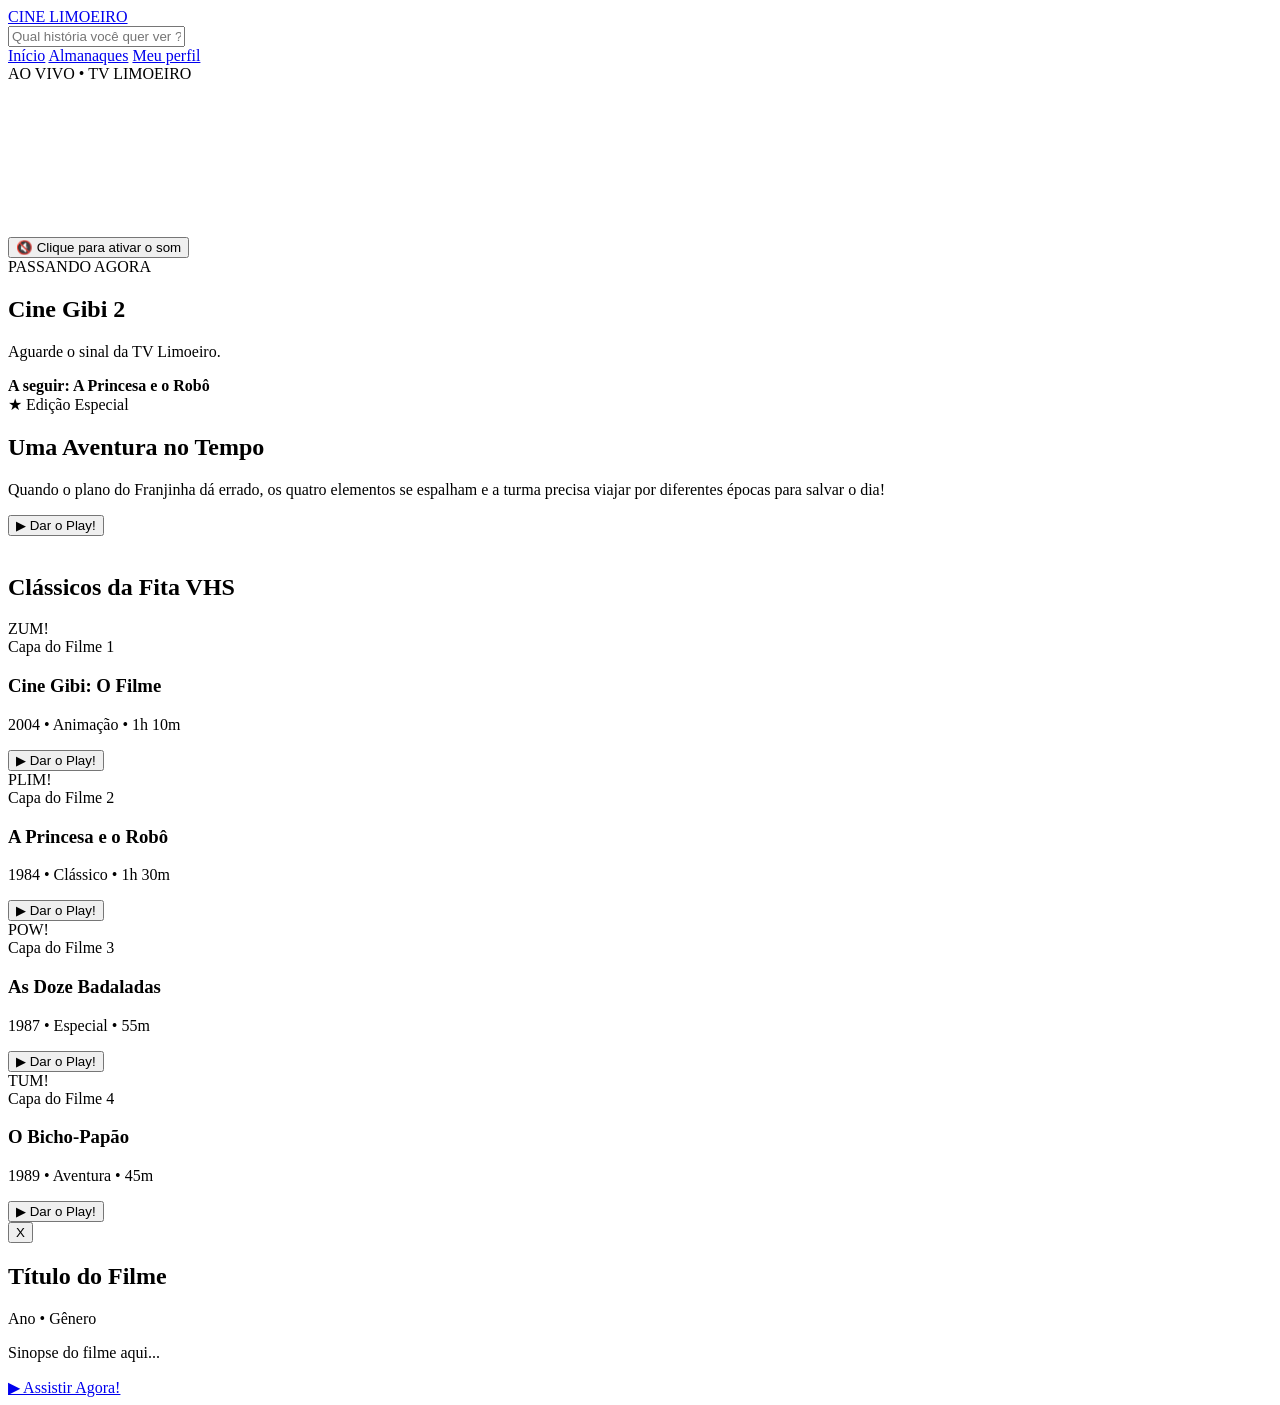
==== Cine Limoeiro.html @ 9ee1d51f "atualização" ====
<!DOCTYPE html>
<html lang="pt-BR">
<head>
  <meta charset="UTF-8">
  <meta name="viewport" content="width=device-width, initial-scale=1.0">
  <title>CINE LIMOEIRO</title>
  
  <!-- Fontes estilo quadrinhos -->
  <link rel="preconnect" href="https://googleapis.com">
  <link rel="preconnect" href="https://gstatic.com" crossorigin>
  <link href="https://googleapis.com/css2?family=Bangers&family=Fredoka:wght@400;600;700&display=swap" rel="stylesheet">
  
  <!-- Arquivos CSS -->
  <link rel="stylesheet" href="Cine Limoeiro.css">
  <link rel="stylesheet" href="Cine Limoeiro.css">
</head>
<body>

  <header>
    <a href="#" class="logo">CINE LIMOEIRO</a>
    
    <div class="busca-box">
      <input type="text" id="campoBusca" placeholder="Qual história você quer ver ?">
    </div>

    <nav>
      <a href="index.html">Início</a>
      <a href="#">Almanaques</a>
      <a href="meu perfil.html">Meu perfil</a>
      </nav>

  </header>

    <section class="secao-ao-vivo">
  <div class="card-canal-vivo">
    
    <!-- Cabeçalho do Canal -->
    <div class="canal-topo">
      <div class="badge-ao-vivo">
        <span class="ponto-vermelho"></span> AO VIVO • TV LIMOEIRO
      </div>
    </div>

    <!-- Área Principal (Player + Grade) -->
    <div class="canal-conteudo">
      <div class="player-container">
        <!-- Vídeo sem controles tradicionais para parecer TV ao vivo -->
        <video id="tv-stream" autoplay muted playsinline></video>
        <div class="player-container">
</div>
        <!-- Botão para ativar o som (navegadores bloqueiam som automático) -->
        <button id="btn-som" class="btn-som-tv">🔇 Clique para ativar o som</button>
      </div>

      <!-- Informações do que está passando -->
      <div class="canal-info">
        <span class="tag-programa">PASSANDO AGORA</span>
        <h2 id="titulo-desenho">Cine Gibi 2</h2>
        <p id="descricao-desenho">Aguarde o sinal da TV Limoeiro.</p>
        
        <div class="proximo-programa">
          <strong>A seguir: A Princesa e o Robô </strong> <span id="proximo-titulo"></span>
        </div>
      </div>
    </div>

  </div>
</section>

  <main class="container">
    <!-- Destaque Principal -->
    <section class="destaque-quadro">
      <div class="destaque-info">
        <span class="etiqueta-gibi">★ Edição Especial</span>
        <h1>Uma Aventura no Tempo</h1>
        <p>Quando o plano do Franjinha dá errado, os quatro elementos se espalham e a turma precisa viajar por diferentes épocas para salvar o dia!</p>
        <button class="btn-play" onclick="abrirModal('Uma Aventura no Tempo', '2004 • Animação • 1h 20m', 'A máquina do tempo do Franjinha sofre um acidente e espalha os elementos Fogo, Água, Terra e Ar. Mônica, Cebolinha, Cascão e Magali precisam recuperá-los!')">▶ Dar o Play!</button>
      </div>
      <div class="destaque-imagem">
       <img src="" alt="">
      </div>
    </section>

    <!-- Fileira 1 -->
    <h2 class="categoria-titulo">Clássicos da Fita VHS</h2>
    
    <div class="grade-filmes" id="listaFilmes">
      <!-- Card 1 -->
      <article class="card-filme" data-titulo="Cine Gibi: O Filme">
        <span class="onomatopeia">ZUM!</span>
        <div class="capa-placeholder">Capa do Filme 1</div>
        <div class="card-conteudo">
          <h3>Cine Gibi: O Filme</h3>
          <p>2004 • Animação • 1h 10m</p>
          <button class="btn-play" onclick="abrirModal('Cine Gibi: O Filme', '2004 • Animação • 1h 10m', 'Franjinha inventa um projetor gigante que transforma revistas em quadrinhos em filmes na telona!')">▶ Dar o Play!</button>
        </div>
      </article>

      <!-- Card 2 -->
      <article class="card-filme" data-titulo="A Princesa e o Robô">
        <span class="onomatopeia">PLIM!</span>
        <div class="capa-placeholder">Capa do Filme 2</div>
        <div class="card-conteudo">
          <h3>A Princesa e o Robô</h3>
          <p>1984 • Clássico • 1h 30m</p>
          <button class="btn-play" onclick="abrirModal('A Princesa e o Robô', '1984 • Clássico • 1h 30m', 'No espaço sideral, o robôzinho Rodolfo se apaixona pela Princesa Mimi e precisa enfrentar o vilão Lorde Coelhão.')">▶ Dar o Play!</button>
        </div>
      </article>

      <!-- Card 3 -->
      <article class="card-filme" data-titulo="As Doze Badaladas">
        <span class="onomatopeia">POW!</span>
        <div class="capa-placeholder">Capa do Filme 3</div>
        <div class="card-conteudo">
          <h3>As Doze Badaladas</h3>
          <p>1987 • Especial • 55m</p>
          <button class="btn-play" onclick="abrirModal('As Doze Badaladas', '1987 • Especial • 55m', 'Uma versão super divertida da história da Cinderela estrelada pela turma do Bairro do Limoeiro.')">▶ Dar o Play!</button>
        </div>
      </article>

      <!-- Card 4 -->
      <article class="card-filme" data-titulo="O Bicho-Papão">
        <span class="onomatopeia">TUM!</span>
        <div class="capa-placeholder">Capa do Filme 4</div>
        <div class="card-conteudo">
          <h3>O Bicho-Papão</h3>
          <p>1989 • Aventura • 45m</p>
          <button class="btn-play" onclick="abrirModal('O Bicho-Papão', '1989 • Aventura • 45m', 'Histórias clássicas de sustos engraçados com o Penadinho, Frank e toda a turma do cemitério.')">▶ Dar o Play!</button>
        </div>
      </article>
    </div>

    <p id="mensagemVazia" class="mensagem-vazia" style="display: none;">
      Ops! Parece que o Cebolinha escondeu esse filme... Tente buscar outro nome!
    </p>
  </main>

  <!-- Modal Estilo Balão de HQ -->
  <div id="modalGibi" class="modal-fundo">
    <div class="modal-balao">
      <button class="btn-fechar" onclick="fecharModal()">X</button>
      <h2 id="modalTitulo">Título do Filme</h2>
      <span id="modalInfo" class="etiqueta-gibi">Ano • Gênero</span>
      <p id="modalSinopse">Sinopse do filme aqui...</p>
      <a href="#" class="btn-play">▶ Assistir Agora!</a>
    </div>
  </div>

  <!-- Arquivo JavaScript -->
  <script src="script.js"></script>
</body>
</html>
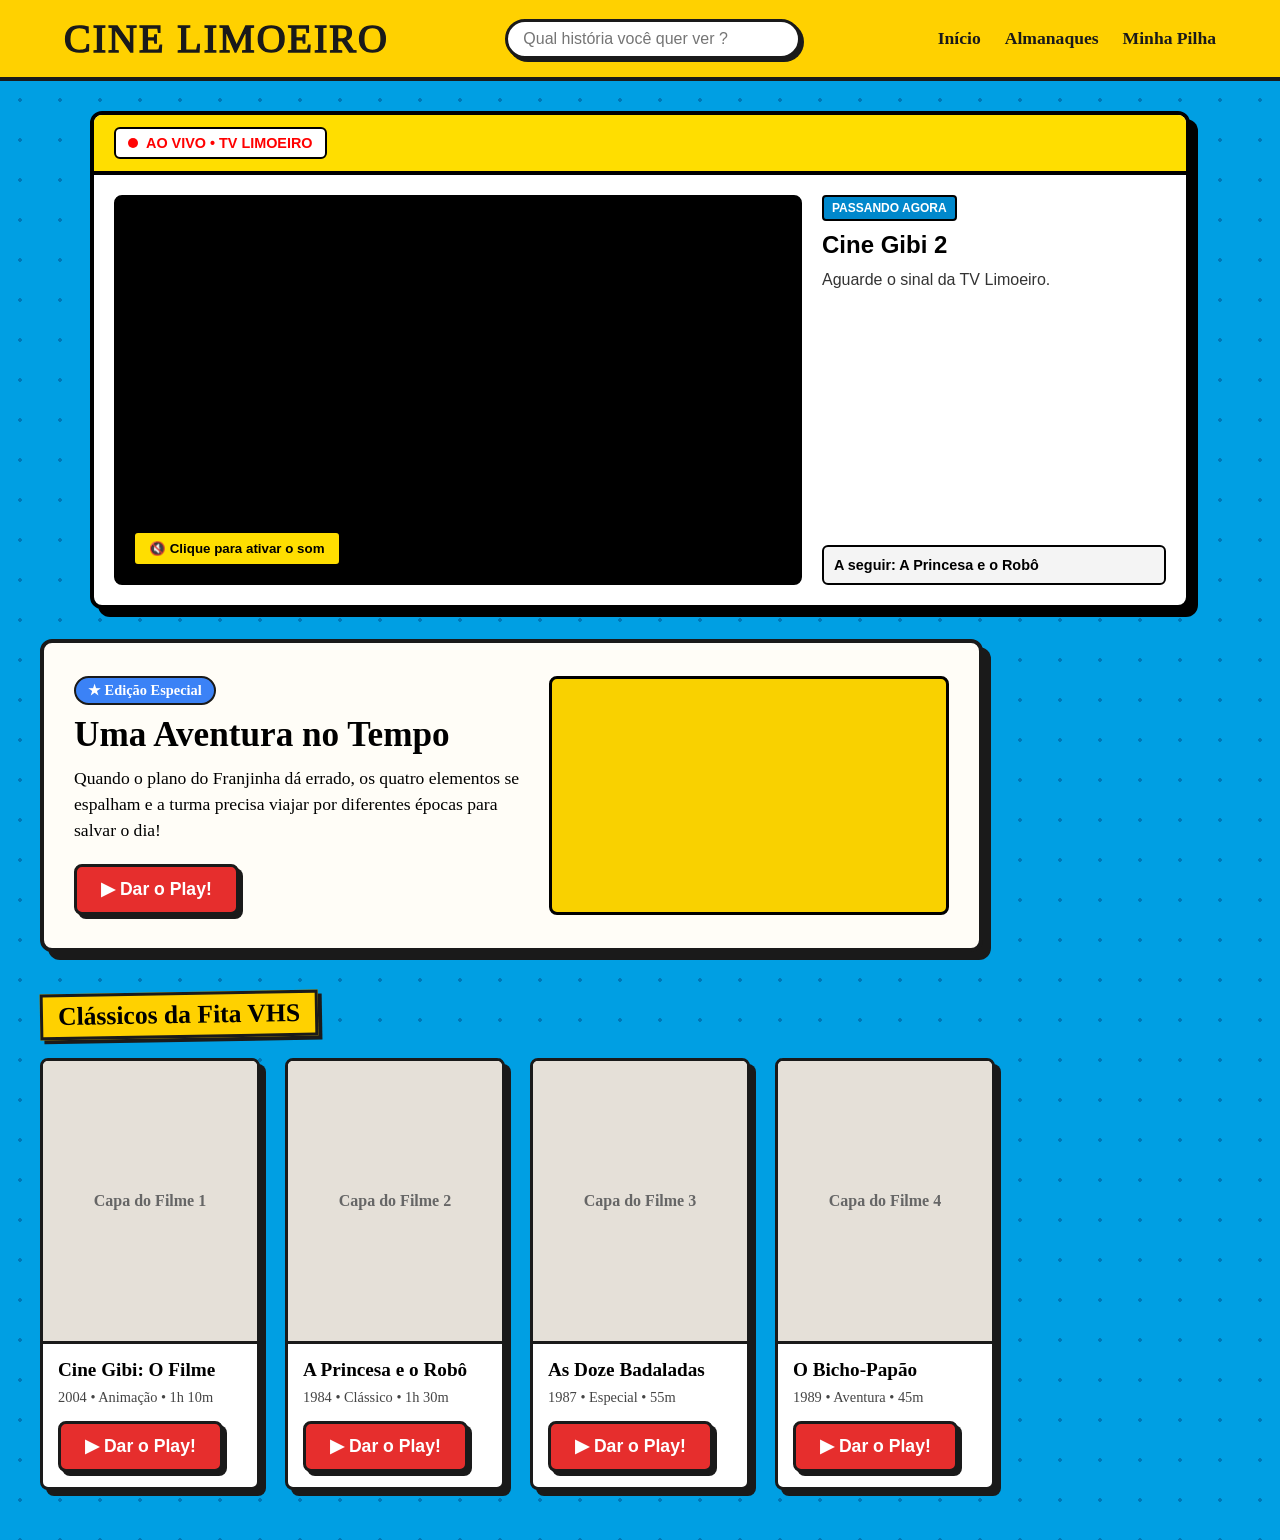
==== commit 536bc9a2: "first commit" ====
--- a/Cine Limoeiro.html
+++ b/Cine Limoeiro.html
@@ -26,7 +26,7 @@
     <nav>
       <a href="index.html">Início</a>
       <a href="#">Almanaques</a>
-      <a href="meu perfil.html">Meu perfil</a>
+      <a href="#">Minha Pilha</a>
       </nav>
 
   </header>
--- a/Cine Limoeiro.css
+++ b/Cine Limoeiro.css
@@ -0,0 +1,562 @@
+:root {
+  --papel-gibi: #FAF6EB;
+  --vermelho-monica: #E62E2D;
+  --amarelo-magali: #FFD100;
+  --azul-sansao: #3B82F6;
+  --preto-tinta: #1A1A1A;
+    --azul-bidu: #009FE3;
+}
+
+* {
+ 
+  margin: 0;
+  
+}
+
+body {
+    background-color: var(--azul-bidu);;
+    background-image: radial-gradient(#0077B6 2px, transparent 2px);
+    background-size: 40px 40px;
+  font-family: 'comic sans MS', black;
+  padding-bottom: 50px;
+}
+
+/* Cabeçalho */
+header {
+  background-color: var(--amarelo-magali);
+  border-bottom: 4px solid var(--preto-tinta);
+  padding: 15px 5%;
+  display: flex;
+  justify-content: space-between;
+  align-items: center;
+  gap: 15px;
+}
+
+.logo {
+  font-family:'Comic Sans MS',black ;
+  font-size: 2.5rem;
+  color: var(--preto-tinta);
+  letter-spacing: 2px;
+  -webkit-text-stroke: 1.5px var(--preto-tinta);
+  text-decoration: none;
+}
+
+.busca-box input {
+  padding: 8px 15px;
+  border: 3px solid var(--preto-tinta);
+  border-radius: 20px;
+  font-family: 'Fredoka', sans-serif;
+  font-size: 1rem;
+  width: 260px;
+  box-shadow: 3px 3px 0px var(--preto-tinta);
+  outline: none;
+}
+
+nav a {
+  text-decoration: none;
+  color: var(--preto-tinta);
+  font-weight: 700;
+  margin-left: 20px;
+  font-size: 1.1rem;
+}
+
+nav a:hover {
+  text-decoration: underline wavy var(--vermelho-monica);
+}
+
+/* Container Principal */
+.container {
+  max-width: 1200px;
+  margin: 0 auto;
+  padding: 0 20px;
+}
+
+/* Banner Destaque */
+.destaque-quadro {
+  width: 875px;
+  height: 245px;
+  display: flex;
+  margin-top: 30px;
+  background-color: #FFFDF7;
+  border: 4px solid var(--preto-tinta);
+  box-shadow: 8px 8px 0px var(--preto-tinta);
+  border-radius: 12px;
+  padding: 30px;
+  display: flex;
+  align-items: center;
+  justify-content: center;
+  overflow: hidden;
+  gap: 30px;
+}
+
+.destaque-info {
+  flex: 1;
+}
+
+.destaque-imagem {
+  width: 95px;                /* Largura da caixa amarela */
+  height: 75px;               /* Altura da caixa amarela */
+  max-width: 45%;    /* Impede que a foto ultrapasse o quadro */
+  max-height: 95%;   /* Impede que a foto ultrapasse a altura */
+  margin: 0 auto;              /* Centraliza o card na tela */
+  background-color: #f9d100; /* Mesmo tom de amarelo do fundo da foto */
+  border: 3px solid #000000; /* Borda preta igual ao seu desenho */
+  border-radius: 8px;          /* Cantos levemente arredondados */
+  overflow: hidden;            /* Garante que nada saia para fora da borda */
+  display: flex;
+  align-items: center;         /* Centraliza na vertical */
+  justify-content: center;     /* Centraliza na horizontal */
+  width: 100%;
+  height: 100%;
+  object-fit: contain;         /* Ajusta a foto inteira dentro da caixa sem cortar */
+}
+
+.etiqueta-gibi {
+  display: inline-block;
+  background-color: var(--azul-sansao);
+  color: white;
+  font-weight: 700;
+  padding: 4px 12px;
+  border: 2px solid var(--preto-tinta);
+  border-radius: 20px;
+  font-size: 0.9rem;
+  margin-bottom: 10px;
+}
+
+.destaque-info h1 {
+  font-size: 2.2rem;
+  margin-bottom: 10px;
+}
+
+.destaque-info p {
+  font-size: 1.1rem;
+  line-height: 1.5;
+  margin-bottom: 20px;
+}
+
+/* Botões Estilo Gibi */
+.btn-play {
+  display: inline-block;
+  background-color: var(--vermelho-monica);
+  color: white;
+  font-family: 'Fredoka', sans-serif;
+  font-weight: 700;
+  font-size: 1.1rem;
+  padding: 12px 24px;
+  border: 3px solid var(--preto-tinta);
+  border-radius: 8px;
+  box-shadow: 4px 4px 0px var(--preto-tinta);
+  text-decoration: none;
+  cursor: pointer;
+  transition: transform 0.1s ease;
+}
+
+.btn-play:hover {
+  transform: translate(-2px, -2px);
+  box-shadow: 6px 6px 0px var(--preto-tinta);
+}
+
+.btn-play:active {
+  transform: translate(2px, 2px);
+  box-shadow: 2px 2px 0px var(--preto-tinta);
+}
+
+/* Títulos das Categorias */
+.categoria-titulo {
+  font-size: 1.6rem;
+  margin: 40px 0 20px 0;
+  display: inline-block;
+  background-color: var(--amarelo-magali);
+  padding: 5px 15px;
+  border: 3px solid var(--preto-tinta);
+  box-shadow: 4px 4px 0px var(--preto-tinta);
+  transform: rotate(-1deg);
+}
+
+/* Grade de Filmes */
+.grade-filmes {
+  display: grid;
+  grid-template-columns: repeat(auto-fill, minmax(220px, 1fr));
+  gap: 25px;
+}
+
+.card-filme {
+  background-color: white;
+  border: 3px solid var(--preto-tinta);
+  box-shadow: 6px 6px 0px var(--preto-tinta);
+  border-radius: 8px;
+  overflow: hidden;
+  position: relative;
+  transition: transform 0.2s ease;
+}
+
+.card-filme:hover {
+  transform: translateY(-6px) rotate(1deg);
+}
+
+.onomatopeia {
+  position: absolute;
+  top: 10px;
+  right: 10px;
+  background-color: var(--amarelo-magali);
+  color: var(--vermelho-monica);
+  font-family: 'Bangers', cursive;
+  font-size: 1.3rem;
+  padding: 2px 10px;
+  border: 2px solid var(--preto-tinta);
+  border-radius: 50%;
+  transform: rotate(12deg) scale(0);
+  transition: transform 0.2s cubic-bezier(0.175, 0.885, 0.32, 1.275);
+  z-index: 2;
+}
+
+.card-filme:hover .onomatopeia {
+  transform: rotate(12deg) scale(1);
+}
+
+.capa-placeholder {
+  width: 100%;
+  height: 280px;
+  background-color: #E5E0D8;
+  border-bottom: 3px solid var(--preto-tinta);
+  display: flex;
+  align-items: center;
+  justify-content: center;
+  font-weight: 700;
+  color: #666;
+}
+
+.capa-placeholder img {
+  width: 100%;
+  height: 100%;
+  object-fit: cover;
+}
+
+.card-conteudo {
+  padding: 15px;
+}
+
+.card-conteudo h3 {
+  font-size: 1.2rem;
+  margin-bottom: 8px;
+}
+
+.card-conteudo p {
+  font-size: 0.9rem;
+  color: #444;
+  margin-bottom: 15px;
+}
+
+.btn-card {
+  width: 100%;
+  background-color: var(--vermelho-monica);
+  color: white;
+  font-family: 'Fredoka', sans-serif;
+  font-weight: 700;
+  padding: 8px;
+  border: 2px solid var(--preto-tinta);
+  border-radius: 6px;
+  cursor: pointer;
+  font-size: 0.95rem;
+}
+
+.btn-card:hover {
+  background-color: #000000;
+}
+
+.mensagem-vazia {
+  text-align: center;
+  font-size: 1.2rem;
+  font-weight: 600;
+  margin-top: 30px;
+  padding: 20px;
+  background: white;
+  border: 3px dashed var(--preto-tinta);
+  border-radius: 10px;
+}
+
+/* Modal (Janela Pop-up) */
+.modal-fundo {
+  display: none;
+  position: fixed;
+  top: 0;
+  left: 0;
+  width: 100%;
+  height: 100%;
+  background-color: rgba(0, 0, 0, 0.7);
+  z-index: 10;
+  align-items: center;
+  justify-content: center;
+  padding: 20px;
+}
+
+.modal-balao {
+  background-color: #FFFDF7;
+  border: 4px solid var(--preto-tinta);
+  box-shadow: 10px 10px 0px var(--amarelo-magali);
+  border-radius: 16px;
+  max-width: 500px;
+  width: 100%;
+  padding: 30px;
+  position: relative;
+}
+
+.modal-balao h2 {
+  font-size: 1.8rem;
+  margin-bottom: 10px;
+}
+
+.modal-balao p {
+  font-size: 1.05rem;
+  line-height: 1.5;
+  margin: 15px 0 25px 0;
+}
+
+.btn-fechar {
+  position: absolute;
+  top: -15px;
+  right: -15px;
+  background-color: var(--vermelho-monica);
+  color: white;
+  font-weight: 700;
+  font-size: 1.1rem;
+  width: 38px;
+  height: 38px;
+  border: 3px solid var(--preto-tinta);
+  border-radius: 50%;
+  cursor: pointer;
+}
+
+.secao-ao-vivo {
+  max-width: 1100px;
+  margin: 30px auto;
+  padding: 0 20px;
+}
+
+.card-canal-vivo {
+  background-color: #ffffff;
+  border: 4px solid #000000;
+  border-radius: 12px;
+  box-shadow: 8px 8px 0px #000000;
+  overflow: hidden;
+  font-family: Arial, sans-serif;
+}
+
+/* Topo do Card */
+.canal-topo {
+  background-color: #ffde00; /* Amarelo clássico */
+  border-bottom: 4px solid #000000;
+  padding: 12px 20px;
+  display: flex;
+  justify-content: space-between;
+  align-items: center;
+  font-weight: bold;
+}
+
+.badge-ao-vivo {
+  background-color: #ffffff;
+  color: #ff0000;
+  padding: 6px 12px;
+  border: 2px solid #000000;
+  border-radius: 6px;
+  display: flex;
+  align-items: center;
+  gap: 8px;
+  font-size: 0.9rem;
+}
+
+.ponto-vermelho {
+  width: 10px;
+  height: 10px;
+  background-color: #ff0404;
+  border-radius: 50%;
+  animation: piscar 1.2s infinite;
+}
+
+@keyframes piscar {
+  0%, 100% { opacity: 1; }
+  50% { opacity: 0.2; }
+}
+
+/* Corpo do Card */
+.canal-conteudo {
+  display: grid;
+  grid-template-columns: 2fr 1fr;
+  gap: 20px;
+  padding: 20px;
+}
+
+.player-container {
+  position: relative;
+  background-color: #000000;
+  border: 3px solid #000000;
+  border-radius: 8px;
+  aspect-ratio: 16 / 9;
+  overflow: hidden;
+}
+
+.player-container video {
+  width: 100%;
+  height: 100%;
+  object-fit: cover;
+  display: block;
+}
+
+.btn-som-tv {
+  position: absolute;
+  bottom: 15px;
+  left: 15px;
+  background-color: #ffde00;
+  color: #000000;
+  border: 3px solid #000000;
+  box-shadow: 3px 3px 0px #000000;
+  padding: 8px 14px;
+  font-weight: bold;
+  border-radius: 6px;
+  cursor: pointer;
+}
+
+.btn-som-tv:hover {
+  background-color: #ffe84d;
+}
+
+/* Área de Informações */
+.canal-info {
+  display: flex;
+  flex-direction: column;
+  justify-content: space-between;
+}
+
+.tag-programa {
+  background-color: #0088cc;
+  color: #ffffff;
+  font-size: 0.75rem;
+  font-weight: bold;
+  padding: 4px 8px;
+  border: 2px solid #000000;
+  border-radius: 4px;
+  align-self: flex-start;
+}
+
+.canal-info h2 {
+  margin: 10px 0;
+  font-size: 1.5rem;
+  color: #000000;
+}
+
+.canal-info p {
+  color: #333333;
+  line-height: 1.4;
+  flex-grow: 1;
+}
+
+.proximo-programa {
+  background-color: #f4f4f4;
+  border: 2px solid #000000;
+  padding: 10px;
+  border-radius: 6px;
+  font-size: 0.9rem;
+  margin-top: 15px;
+}
+
+.player-container iframe {
+  position: absolute;
+  top: 0;
+  left: 0;
+  width: 100%;
+  height: 100%;
+  border: none;
+}
+
+
+/* css responsivo */
+
+/* Tablets (até 900px) */
+@media (max-width: 900px) {
+  .destaque-quadro {
+    flex-direction: column-reverse;
+  }
+
+  .destaque-imagem {
+    width: 100%;
+    height: 220px;
+  }
+
+  header {
+    flex-wrap: wrap;
+    justify-content: center;
+  }
+}
+
+/* Celulares (até 600px) */
+@media (max-width: 600px) {
+  .logo {
+    font-size: 2rem;
+  }
+
+  .busca-box {
+    width: 100%;
+    order: 3;
+  }
+
+  .busca-box input {
+    width: 100%;
+  }
+
+  nav {
+    display: flex;
+    gap: 15px;
+  }
+
+  nav a {
+    margin-left: 0;
+    font-size: 1rem;
+  }
+
+  .destaque-quadro {
+    padding: 20px;
+  }
+
+  .destaque-info h1 {
+    font-size: 1.7rem;
+  }
+
+  .categoria-titulo {
+    font-size: 1.3rem;
+  }
+
+  /* 2 colunas no celular para parecer página de gibi */
+  .grade-filmes {
+    grid-template-columns: repeat(2, 1fr);
+    gap: 15px;
+  }
+
+  .capa-placeholder {
+    height: 200px;
+  }
+
+  .card-conteudo {
+    padding: 10px;
+  }
+
+  .card-conteudo h3 {
+    font-size: 1rem;
+  }
+
+@media (max-width: 768px) {
+  .canal-conteudo {
+    grid-template-columns: 1fr; /* Empilha o vídeo em cima e o texto embaixo */
+  }
+
+  .canal-topo {
+    flex-direction: column;
+    gap: 10px;
+    text-align: center;
+  }
+
+  .canal-info h2 {
+    font-size: 1.25rem;
+  }
+}
+
+}
--- a/Cine Limoeiro.css
+++ b/Cine Limoeiro.css
@@ -0,0 +1,562 @@
+:root {
+  --papel-gibi: #FAF6EB;
+  --vermelho-monica: #E62E2D;
+  --amarelo-magali: #FFD100;
+  --azul-sansao: #3B82F6;
+  --preto-tinta: #1A1A1A;
+    --azul-bidu: #009FE3;
+}
+
+* {
+ 
+  margin: 0;
+  
+}
+
+body {
+    background-color: var(--azul-bidu);;
+    background-image: radial-gradient(#0077B6 2px, transparent 2px);
+    background-size: 40px 40px;
+  font-family: 'comic sans MS', black;
+  padding-bottom: 50px;
+}
+
+/* Cabeçalho */
+header {
+  background-color: var(--amarelo-magali);
+  border-bottom: 4px solid var(--preto-tinta);
+  padding: 15px 5%;
+  display: flex;
+  justify-content: space-between;
+  align-items: center;
+  gap: 15px;
+}
+
+.logo {
+  font-family:'Comic Sans MS',black ;
+  font-size: 2.5rem;
+  color: var(--preto-tinta);
+  letter-spacing: 2px;
+  -webkit-text-stroke: 1.5px var(--preto-tinta);
+  text-decoration: none;
+}
+
+.busca-box input {
+  padding: 8px 15px;
+  border: 3px solid var(--preto-tinta);
+  border-radius: 20px;
+  font-family: 'Fredoka', sans-serif;
+  font-size: 1rem;
+  width: 260px;
+  box-shadow: 3px 3px 0px var(--preto-tinta);
+  outline: none;
+}
+
+nav a {
+  text-decoration: none;
+  color: var(--preto-tinta);
+  font-weight: 700;
+  margin-left: 20px;
+  font-size: 1.1rem;
+}
+
+nav a:hover {
+  text-decoration: underline wavy var(--vermelho-monica);
+}
+
+/* Container Principal */
+.container {
+  max-width: 1200px;
+  margin: 0 auto;
+  padding: 0 20px;
+}
+
+/* Banner Destaque */
+.destaque-quadro {
+  width: 875px;
+  height: 245px;
+  display: flex;
+  margin-top: 30px;
+  background-color: #FFFDF7;
+  border: 4px solid var(--preto-tinta);
+  box-shadow: 8px 8px 0px var(--preto-tinta);
+  border-radius: 12px;
+  padding: 30px;
+  display: flex;
+  align-items: center;
+  justify-content: center;
+  overflow: hidden;
+  gap: 30px;
+}
+
+.destaque-info {
+  flex: 1;
+}
+
+.destaque-imagem {
+  width: 95px;                /* Largura da caixa amarela */
+  height: 75px;               /* Altura da caixa amarela */
+  max-width: 45%;    /* Impede que a foto ultrapasse o quadro */
+  max-height: 95%;   /* Impede que a foto ultrapasse a altura */
+  margin: 0 auto;              /* Centraliza o card na tela */
+  background-color: #f9d100; /* Mesmo tom de amarelo do fundo da foto */
+  border: 3px solid #000000; /* Borda preta igual ao seu desenho */
+  border-radius: 8px;          /* Cantos levemente arredondados */
+  overflow: hidden;            /* Garante que nada saia para fora da borda */
+  display: flex;
+  align-items: center;         /* Centraliza na vertical */
+  justify-content: center;     /* Centraliza na horizontal */
+  width: 100%;
+  height: 100%;
+  object-fit: contain;         /* Ajusta a foto inteira dentro da caixa sem cortar */
+}
+
+.etiqueta-gibi {
+  display: inline-block;
+  background-color: var(--azul-sansao);
+  color: white;
+  font-weight: 700;
+  padding: 4px 12px;
+  border: 2px solid var(--preto-tinta);
+  border-radius: 20px;
+  font-size: 0.9rem;
+  margin-bottom: 10px;
+}
+
+.destaque-info h1 {
+  font-size: 2.2rem;
+  margin-bottom: 10px;
+}
+
+.destaque-info p {
+  font-size: 1.1rem;
+  line-height: 1.5;
+  margin-bottom: 20px;
+}
+
+/* Botões Estilo Gibi */
+.btn-play {
+  display: inline-block;
+  background-color: var(--vermelho-monica);
+  color: white;
+  font-family: 'Fredoka', sans-serif;
+  font-weight: 700;
+  font-size: 1.1rem;
+  padding: 12px 24px;
+  border: 3px solid var(--preto-tinta);
+  border-radius: 8px;
+  box-shadow: 4px 4px 0px var(--preto-tinta);
+  text-decoration: none;
+  cursor: pointer;
+  transition: transform 0.1s ease;
+}
+
+.btn-play:hover {
+  transform: translate(-2px, -2px);
+  box-shadow: 6px 6px 0px var(--preto-tinta);
+}
+
+.btn-play:active {
+  transform: translate(2px, 2px);
+  box-shadow: 2px 2px 0px var(--preto-tinta);
+}
+
+/* Títulos das Categorias */
+.categoria-titulo {
+  font-size: 1.6rem;
+  margin: 40px 0 20px 0;
+  display: inline-block;
+  background-color: var(--amarelo-magali);
+  padding: 5px 15px;
+  border: 3px solid var(--preto-tinta);
+  box-shadow: 4px 4px 0px var(--preto-tinta);
+  transform: rotate(-1deg);
+}
+
+/* Grade de Filmes */
+.grade-filmes {
+  display: grid;
+  grid-template-columns: repeat(auto-fill, minmax(220px, 1fr));
+  gap: 25px;
+}
+
+.card-filme {
+  background-color: white;
+  border: 3px solid var(--preto-tinta);
+  box-shadow: 6px 6px 0px var(--preto-tinta);
+  border-radius: 8px;
+  overflow: hidden;
+  position: relative;
+  transition: transform 0.2s ease;
+}
+
+.card-filme:hover {
+  transform: translateY(-6px) rotate(1deg);
+}
+
+.onomatopeia {
+  position: absolute;
+  top: 10px;
+  right: 10px;
+  background-color: var(--amarelo-magali);
+  color: var(--vermelho-monica);
+  font-family: 'Bangers', cursive;
+  font-size: 1.3rem;
+  padding: 2px 10px;
+  border: 2px solid var(--preto-tinta);
+  border-radius: 50%;
+  transform: rotate(12deg) scale(0);
+  transition: transform 0.2s cubic-bezier(0.175, 0.885, 0.32, 1.275);
+  z-index: 2;
+}
+
+.card-filme:hover .onomatopeia {
+  transform: rotate(12deg) scale(1);
+}
+
+.capa-placeholder {
+  width: 100%;
+  height: 280px;
+  background-color: #E5E0D8;
+  border-bottom: 3px solid var(--preto-tinta);
+  display: flex;
+  align-items: center;
+  justify-content: center;
+  font-weight: 700;
+  color: #666;
+}
+
+.capa-placeholder img {
+  width: 100%;
+  height: 100%;
+  object-fit: cover;
+}
+
+.card-conteudo {
+  padding: 15px;
+}
+
+.card-conteudo h3 {
+  font-size: 1.2rem;
+  margin-bottom: 8px;
+}
+
+.card-conteudo p {
+  font-size: 0.9rem;
+  color: #444;
+  margin-bottom: 15px;
+}
+
+.btn-card {
+  width: 100%;
+  background-color: var(--vermelho-monica);
+  color: white;
+  font-family: 'Fredoka', sans-serif;
+  font-weight: 700;
+  padding: 8px;
+  border: 2px solid var(--preto-tinta);
+  border-radius: 6px;
+  cursor: pointer;
+  font-size: 0.95rem;
+}
+
+.btn-card:hover {
+  background-color: #000000;
+}
+
+.mensagem-vazia {
+  text-align: center;
+  font-size: 1.2rem;
+  font-weight: 600;
+  margin-top: 30px;
+  padding: 20px;
+  background: white;
+  border: 3px dashed var(--preto-tinta);
+  border-radius: 10px;
+}
+
+/* Modal (Janela Pop-up) */
+.modal-fundo {
+  display: none;
+  position: fixed;
+  top: 0;
+  left: 0;
+  width: 100%;
+  height: 100%;
+  background-color: rgba(0, 0, 0, 0.7);
+  z-index: 10;
+  align-items: center;
+  justify-content: center;
+  padding: 20px;
+}
+
+.modal-balao {
+  background-color: #FFFDF7;
+  border: 4px solid var(--preto-tinta);
+  box-shadow: 10px 10px 0px var(--amarelo-magali);
+  border-radius: 16px;
+  max-width: 500px;
+  width: 100%;
+  padding: 30px;
+  position: relative;
+}
+
+.modal-balao h2 {
+  font-size: 1.8rem;
+  margin-bottom: 10px;
+}
+
+.modal-balao p {
+  font-size: 1.05rem;
+  line-height: 1.5;
+  margin: 15px 0 25px 0;
+}
+
+.btn-fechar {
+  position: absolute;
+  top: -15px;
+  right: -15px;
+  background-color: var(--vermelho-monica);
+  color: white;
+  font-weight: 700;
+  font-size: 1.1rem;
+  width: 38px;
+  height: 38px;
+  border: 3px solid var(--preto-tinta);
+  border-radius: 50%;
+  cursor: pointer;
+}
+
+.secao-ao-vivo {
+  max-width: 1100px;
+  margin: 30px auto;
+  padding: 0 20px;
+}
+
+.card-canal-vivo {
+  background-color: #ffffff;
+  border: 4px solid #000000;
+  border-radius: 12px;
+  box-shadow: 8px 8px 0px #000000;
+  overflow: hidden;
+  font-family: Arial, sans-serif;
+}
+
+/* Topo do Card */
+.canal-topo {
+  background-color: #ffde00; /* Amarelo clássico */
+  border-bottom: 4px solid #000000;
+  padding: 12px 20px;
+  display: flex;
+  justify-content: space-between;
+  align-items: center;
+  font-weight: bold;
+}
+
+.badge-ao-vivo {
+  background-color: #ffffff;
+  color: #ff0000;
+  padding: 6px 12px;
+  border: 2px solid #000000;
+  border-radius: 6px;
+  display: flex;
+  align-items: center;
+  gap: 8px;
+  font-size: 0.9rem;
+}
+
+.ponto-vermelho {
+  width: 10px;
+  height: 10px;
+  background-color: #ff0404;
+  border-radius: 50%;
+  animation: piscar 1.2s infinite;
+}
+
+@keyframes piscar {
+  0%, 100% { opacity: 1; }
+  50% { opacity: 0.2; }
+}
+
+/* Corpo do Card */
+.canal-conteudo {
+  display: grid;
+  grid-template-columns: 2fr 1fr;
+  gap: 20px;
+  padding: 20px;
+}
+
+.player-container {
+  position: relative;
+  background-color: #000000;
+  border: 3px solid #000000;
+  border-radius: 8px;
+  aspect-ratio: 16 / 9;
+  overflow: hidden;
+}
+
+.player-container video {
+  width: 100%;
+  height: 100%;
+  object-fit: cover;
+  display: block;
+}
+
+.btn-som-tv {
+  position: absolute;
+  bottom: 15px;
+  left: 15px;
+  background-color: #ffde00;
+  color: #000000;
+  border: 3px solid #000000;
+  box-shadow: 3px 3px 0px #000000;
+  padding: 8px 14px;
+  font-weight: bold;
+  border-radius: 6px;
+  cursor: pointer;
+}
+
+.btn-som-tv:hover {
+  background-color: #ffe84d;
+}
+
+/* Área de Informações */
+.canal-info {
+  display: flex;
+  flex-direction: column;
+  justify-content: space-between;
+}
+
+.tag-programa {
+  background-color: #0088cc;
+  color: #ffffff;
+  font-size: 0.75rem;
+  font-weight: bold;
+  padding: 4px 8px;
+  border: 2px solid #000000;
+  border-radius: 4px;
+  align-self: flex-start;
+}
+
+.canal-info h2 {
+  margin: 10px 0;
+  font-size: 1.5rem;
+  color: #000000;
+}
+
+.canal-info p {
+  color: #333333;
+  line-height: 1.4;
+  flex-grow: 1;
+}
+
+.proximo-programa {
+  background-color: #f4f4f4;
+  border: 2px solid #000000;
+  padding: 10px;
+  border-radius: 6px;
+  font-size: 0.9rem;
+  margin-top: 15px;
+}
+
+.player-container iframe {
+  position: absolute;
+  top: 0;
+  left: 0;
+  width: 100%;
+  height: 100%;
+  border: none;
+}
+
+
+/* css responsivo */
+
+/* Tablets (até 900px) */
+@media (max-width: 900px) {
+  .destaque-quadro {
+    flex-direction: column-reverse;
+  }
+
+  .destaque-imagem {
+    width: 100%;
+    height: 220px;
+  }
+
+  header {
+    flex-wrap: wrap;
+    justify-content: center;
+  }
+}
+
+/* Celulares (até 600px) */
+@media (max-width: 600px) {
+  .logo {
+    font-size: 2rem;
+  }
+
+  .busca-box {
+    width: 100%;
+    order: 3;
+  }
+
+  .busca-box input {
+    width: 100%;
+  }
+
+  nav {
+    display: flex;
+    gap: 15px;
+  }
+
+  nav a {
+    margin-left: 0;
+    font-size: 1rem;
+  }
+
+  .destaque-quadro {
+    padding: 20px;
+  }
+
+  .destaque-info h1 {
+    font-size: 1.7rem;
+  }
+
+  .categoria-titulo {
+    font-size: 1.3rem;
+  }
+
+  /* 2 colunas no celular para parecer página de gibi */
+  .grade-filmes {
+    grid-template-columns: repeat(2, 1fr);
+    gap: 15px;
+  }
+
+  .capa-placeholder {
+    height: 200px;
+  }
+
+  .card-conteudo {
+    padding: 10px;
+  }
+
+  .card-conteudo h3 {
+    font-size: 1rem;
+  }
+
+@media (max-width: 768px) {
+  .canal-conteudo {
+    grid-template-columns: 1fr; /* Empilha o vídeo em cima e o texto embaixo */
+  }
+
+  .canal-topo {
+    flex-direction: column;
+    gap: 10px;
+    text-align: center;
+  }
+
+  .canal-info h2 {
+    font-size: 1.25rem;
+  }
+}
+
+}
